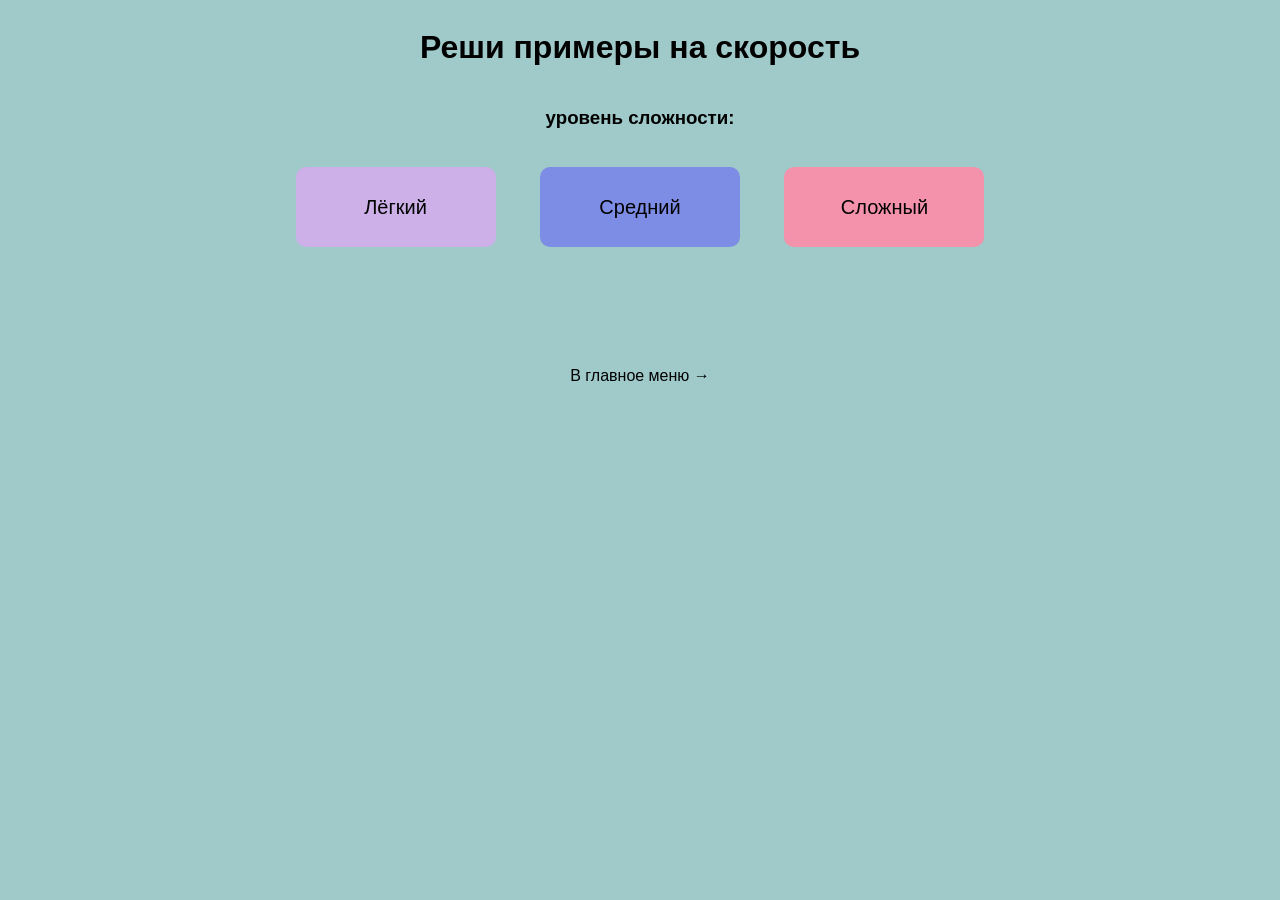
==== math.html @ 6c7b0481 "добавление ноых игр и фикс ошибок" ====
<!DOCTYPE html>
<html lang="ru">
<head>
    <meta charset="UTF-8">
    <meta name="viewport" content="width=device-width, initial-scale=1.0">
    <title>Математитка</title>
    <style>
        body {
            display: flex;
            flex-direction: column;
            align-items: center;
            font-family: Arial, Helvetica, sans-serif;
            background-color: rgb(160, 201, 201);
        }
        a{
            text-decoration: none;
            color: black;
        }
        h1 {
            font-family: Arial, Helvetica, sans-serif;
        }

        button {
            transition: .3s;
        }

        button:hover {
            transform: translateY(-10px);
        }

        .btnComplexity {
            width: 200px;
            height: 80px;
            border-radius: 10px;
            border: none;
            font-size: 20px;
            margin: 20px;
        }

        .hidden {
            display: none;
        }

        .playZone {
            width: 65%;
            height: 350px;
            background-color: rgb(112, 175, 175);
            margin-top: 50px;
            display: flex;
            flex-direction: column;
            align-items: center;
            justify-content: center;
            padding: 20px;
            border-radius: 20px;
            gap: 10px;
        }

        .playZone.hidden {
            display: none;
        }

        .playZone input {
            width: 400px;
            height: 40px;
            border: none;
            border-radius: 5px;
            padding: 0 10px;
        }

        .playZone p {
            height: 20px;
            margin: 5px 0;
        }

        .play {
            width: 40px;
            height: 40px;
            background-color: rgb(190, 226, 137);
            border: none;
            border-radius: 8px;
            text-align: center;
            color: rgb(48, 48, 48);
            cursor: pointer;
        }

        .play:hover {
            background-color: rgb(217, 235, 192);
        }

        .ButtonSettings {
            width: 450px;
            display: flex;
            justify-content: space-between;
        }

        .ButtonSettings button {
            width: 150px;
            height: 50px;
            border-radius: 10px;
            border: none;
            cursor: pointer;
        }

        #questionText {
            margin: 0;
        }

        #timerDisplay {
            font-size: 1.2em;
            font-weight: bold;
            color: #2c3e50;
            margin: 0;
        }
    </style>
</head>
<body>
    <h1>Реши примеры на скорость</h1>
    <h3 id="complexityH3">уровень сложности:</h3>
    <div id="complexityButtons">
        <button class="btnComplexity" style="background-color: rgb(204, 176, 231);" id="Easy">Лёгкий</button>
        <button class="btnComplexity" style="background-color: rgb(125, 141, 230);" id="Normal">Средний</button>
        <button class="btnComplexity" style="background-color: rgb(245, 146, 171);" id="Hard">Сложный</button>
    </div>

    <div class="playZone hidden" id="playZone">
        <p id="timerDisplay">00:00</p>
        <h2 id="questionText">5 + 3 = ?</h2>
        <div>
            <input id="answerInput" type="text" placeholder="Введите ответ...">
            <button class="play" id="submitBtn">►</button>
        </div>
        <p id="progress">Вопрос 1 из 15</p>
        <div class="ButtonSettings">
            <button id="reset" style="background-color: rgb(247, 202, 118);">Заново</button>
            <button id="exit" style="background-color: rgb(245, 88, 88);">Выйти</button>
        </div>
    </div>
    <a href="index.html" style="margin-top: 100px;">В главное меню →</a>
    <script src="script/math.js"></script>
</body>
</html>
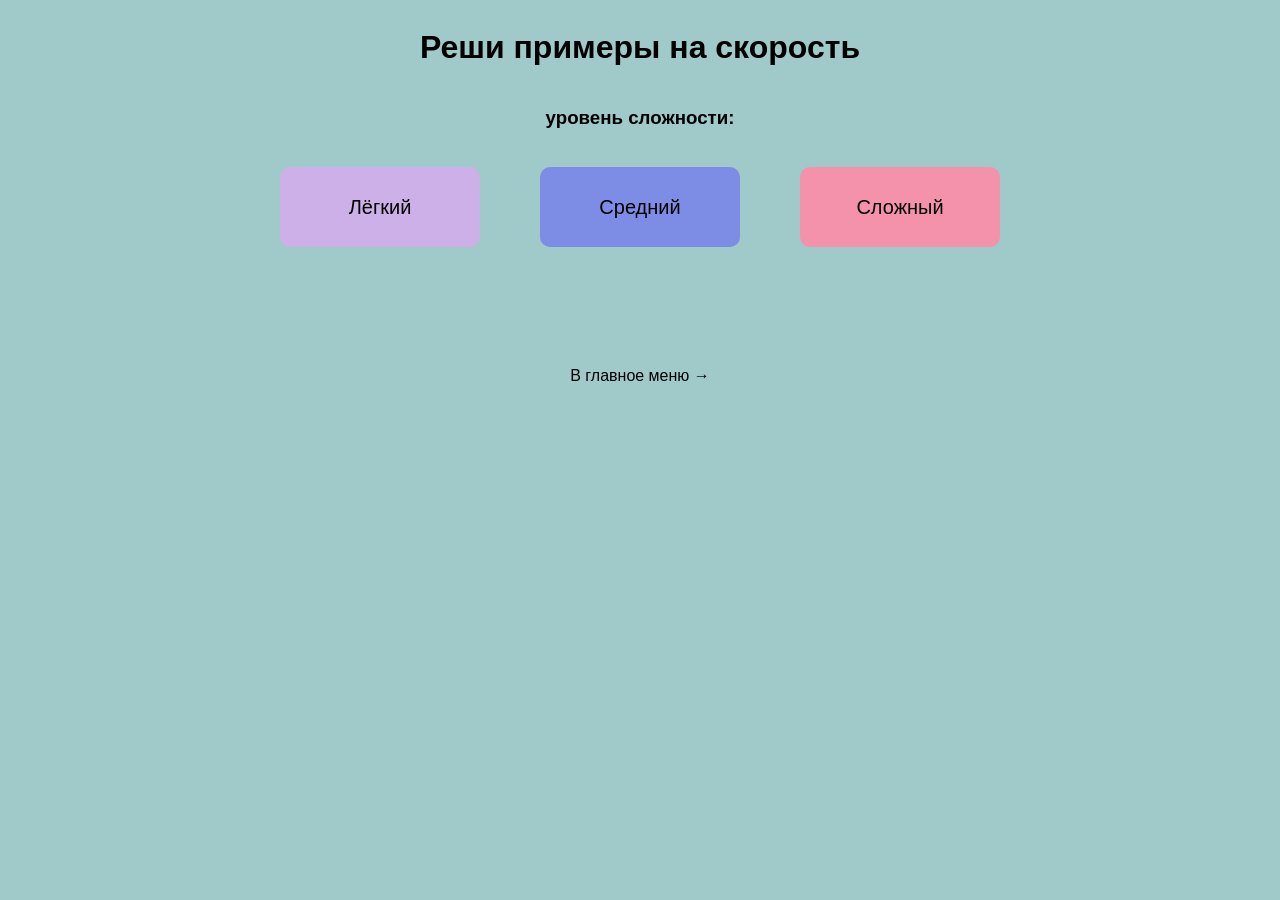
==== commit a56bedbc: "имправлена вёрстка и адаптив" ====
--- a/math.html
+++ b/math.html
@@ -1,9 +1,12 @@
 <!DOCTYPE html>
 <html lang="ru">
+
 <head>
     <meta charset="UTF-8">
     <meta name="viewport" content="width=device-width, initial-scale=1.0">
     <title>Математитка</title>
+</head>
+<body>
     <style>
         body {
             display: flex;
@@ -11,13 +14,23 @@
             align-items: center;
             font-family: Arial, Helvetica, sans-serif;
             background-color: rgb(160, 201, 201);
-        }
-        a{
+            text-align: center;
+        }
+
+        a {
             text-decoration: none;
             color: black;
         }
+
         h1 {
             font-family: Arial, Helvetica, sans-serif;
+        }
+
+        #Сomplexity {
+            display: flex;
+            gap: 20px;
+            flex-wrap: wrap;
+            justify-content: center;
         }
 
         button {
@@ -42,8 +55,8 @@
         }
 
         .playZone {
-            width: 65%;
-            height: 350px;
+            width: 75%;
+            min-height: 300px;
             background-color: rgb(112, 175, 175);
             margin-top: 50px;
             display: flex;
@@ -57,6 +70,15 @@
 
         .playZone.hidden {
             display: none;
+        }
+
+        .inputGroup {
+            display: flex;
+            gap: 10px;
+            justify-content: center;
+            align-items: center;
+            flex-wrap: wrap;
+            width: 100%;
         }
 
         .playZone input {
@@ -81,6 +103,7 @@
             text-align: center;
             color: rgb(48, 48, 48);
             cursor: pointer;
+            font-size: 20px;
         }
 
         .play:hover {
@@ -111,12 +134,52 @@
             color: #2c3e50;
             margin: 0;
         }
+        .inputGroup {
+            width: 95%;
+            display: flex;
+            gap: 10px;
+            justify-content: center;
+            align-items: center;
+            flex-wrap: wrap;
+        }
+        @media screen and (max-width: 767px) {
+            .inputGroup {
+                gap: 20px;
+            }
+            .btnComplexity,
+            .btnСomplexity {
+                height: 70px;
+                margin: 0px;
+            }
+
+            .inputGroup {
+                gap: 20px;
+            }
+
+            .inputGroup input {
+                width: 100%;
+            }
+
+            .play {
+                width: 100%;
+            }
+
+            .ButtonSettings {
+                gap: 20px;
+                flex-wrap: wrap;
+                justify-content: center;
+                width: 100%;
+            }
+
+            .ButtonSettings button {
+                width: 100%;
+            }
+        }
     </style>
-</head>
-<body>
+
     <h1>Реши примеры на скорость</h1>
     <h3 id="complexityH3">уровень сложности:</h3>
-    <div id="complexityButtons">
+    <div id="Сomplexity">
         <button class="btnComplexity" style="background-color: rgb(204, 176, 231);" id="Easy">Лёгкий</button>
         <button class="btnComplexity" style="background-color: rgb(125, 141, 230);" id="Normal">Средний</button>
         <button class="btnComplexity" style="background-color: rgb(245, 146, 171);" id="Hard">Сложный</button>
@@ -125,7 +188,7 @@
     <div class="playZone hidden" id="playZone">
         <p id="timerDisplay">00:00</p>
         <h2 id="questionText">5 + 3 = ?</h2>
-        <div>
+        <div class="inputGroup">
             <input id="answerInput" type="text" placeholder="Введите ответ...">
             <button class="play" id="submitBtn">►</button>
         </div>
@@ -135,7 +198,8 @@
             <button id="exit" style="background-color: rgb(245, 88, 88);">Выйти</button>
         </div>
     </div>
-    <a href="index.html" style="margin-top: 100px;">В главное меню →</a>
+    <a href="index.html" style="margin-top: 100px; margin-bottom: 50px;">В главное меню →</a>
     <script src="script/math.js"></script>
 </body>
+
 </html>
